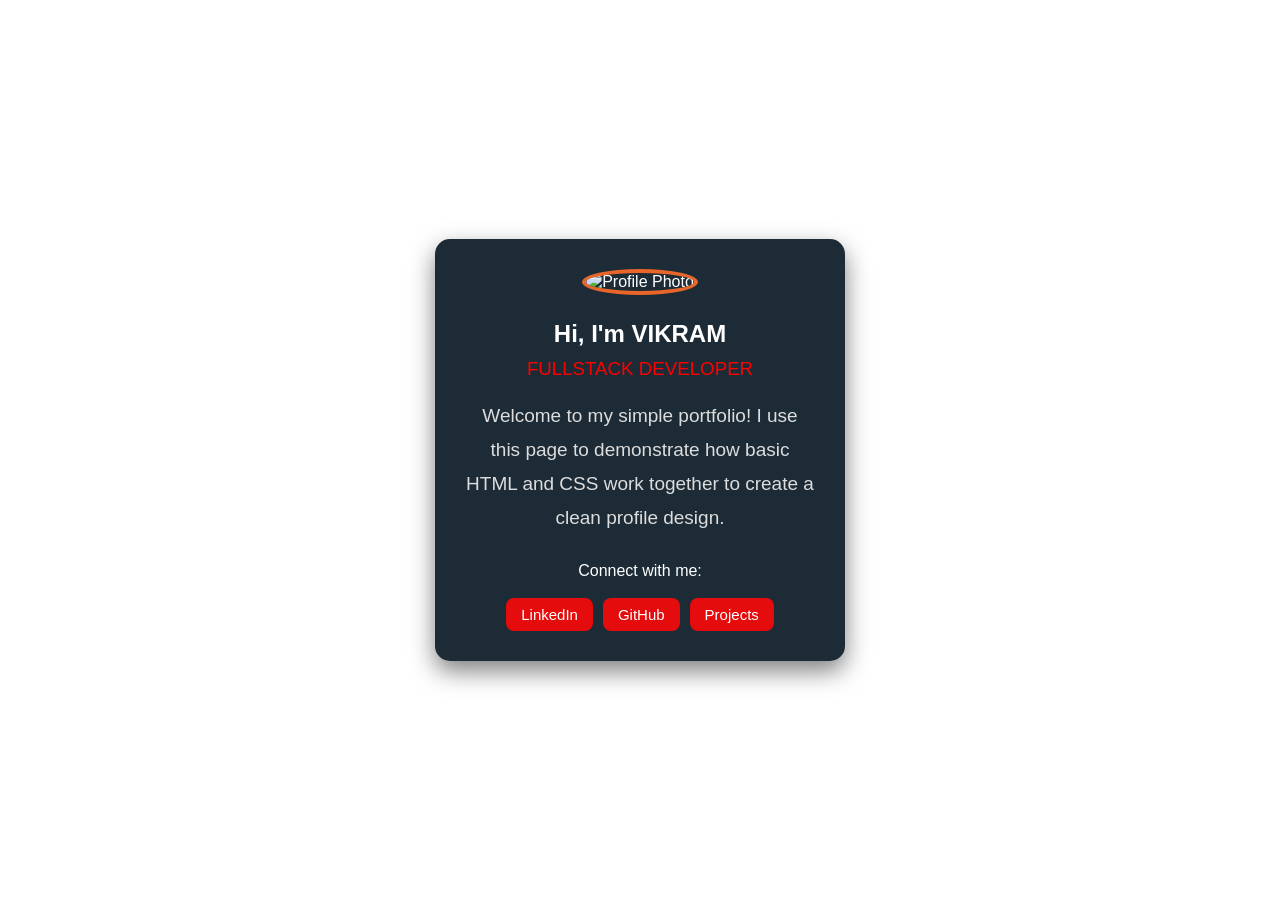
==== index.html @ a29b5b37 "Add files via upload" ====
<!DOCTYPE html>
<html lang="en">
<head>
    <meta charset="UTF-8">
    <title>Portfolio - Anson</title>

    <style>
        body {
            margin: 0;
            height: 100vh;
            display: flex;
            justify-content: center;
            align-items: center;
            font-family: Arial, sans-serif;
          background: url("/home/lab9/Downloads/ii.jpg") no-repeat center center fixed;
background-size: cover;
        }

        .card {
            background: #1c2b36;
            width: 350px;
            padding: 30px;
            border-radius: 15px;
            text-align: center;
            color: white;
            box-shadow: 0 10px 25px rgba(0, 0, 0, 0.5);
        }

        .profile-img {
            width: 120px;
            height: 120px;
            border-radius: 50%;
            border: 4px solid #e86629;
            object-fit: cover;
            margin-bottom: 15px;
        }

        h1 {
            margin: 10px 0;
            font-size: 24px;
        }

        h3 {
            margin: 5px 0 15px;
            color:red;
            font-weight: normal;
        }

        p {
            font-size: 19px;
            line-height: 1.8;
            margin-bottom: 27px;
            color: #ddd;
        }

        h4 {
            margin-bottom: 18px;
            font-weight: normal;
        }

        .buttons {
            display: flex;
            justify-content: center;
            gap: 10px;
        }

        .btn {
            text-decoration: none;
            background: #e40c0c;
            color: white;
            padding: 8px 15px;
            border-radius: 8px;
            font-size: 15px;
            transition: 0.3s;
        }

        .btn:hover {
            background: #0097a7;
            transform: scale(1.05);
        }
    </style>
</head>

<body>

    <div class="card">
        <img src="/home/lab9/Downloads/rrr.jpg" alt="Profile Photo" class="profile-img">

        <h1>Hi, I'm VIKRAM</h1>
        <h3>FULLSTACK DEVELOPER</h3>

        <p>
            Welcome to my simple portfolio! I use this page to demonstrate 
            how basic HTML and CSS work together to create a clean profile design.
        </p>

        <h4>Connect with me:</h4>

        <div class="buttons">
            <a href="#" class="btn">LinkedIn</a>
            <a href="https://github.com/vikramempire/portfolio/tree/main/portfolio" class="btn">GitHub</a>
            <a href="#" class="btn">Projects</a>
        </div>
    </div>

</body>
</html>
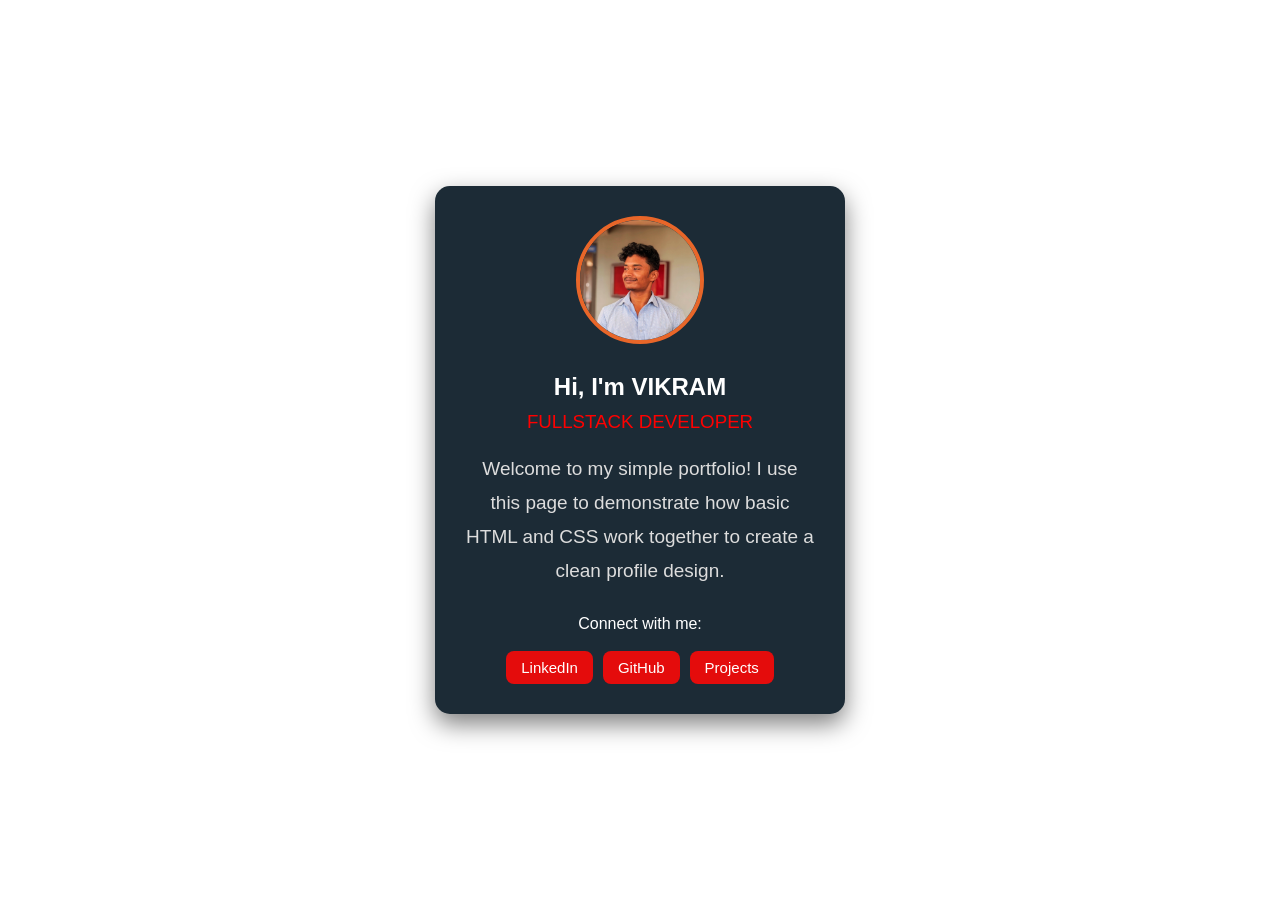
==== commit fc61d61e: "Update index.html" ====
--- a/index.html
+++ b/index.html
@@ -84,7 +84,7 @@
 <body>
 
     <div class="card">
-        <img src="/home/lab9/Downloads/rrr.jpg" alt="Profile Photo" class="profile-img">
+        <img src="EE.jpg" alt="Profile Photo" class="profile-img">
 
         <h1>Hi, I'm VIKRAM</h1>
         <h3>FULLSTACK DEVELOPER</h3>
@@ -104,4 +104,4 @@
     </div>
 
 </body>
-</html>+</html>
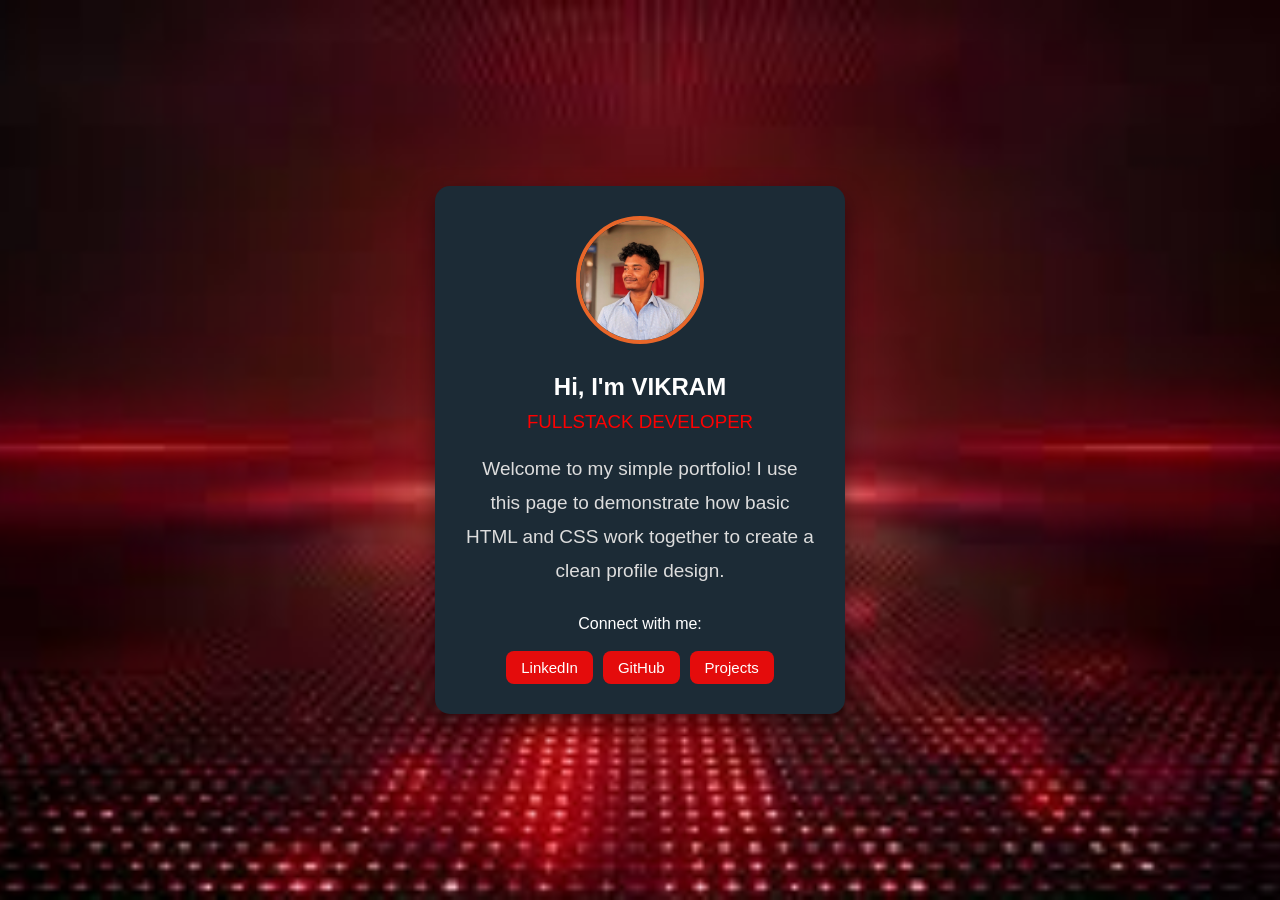
==== commit 9aebbe7e: "Update index.html" ====
--- a/index.html
+++ b/index.html
@@ -12,7 +12,7 @@
             justify-content: center;
             align-items: center;
             font-family: Arial, sans-serif;
-          background: url("/home/lab9/Downloads/ii.jpg") no-repeat center center fixed;
+          background: url("ii.jpg") no-repeat center center fixed;
 background-size: cover;
         }
 
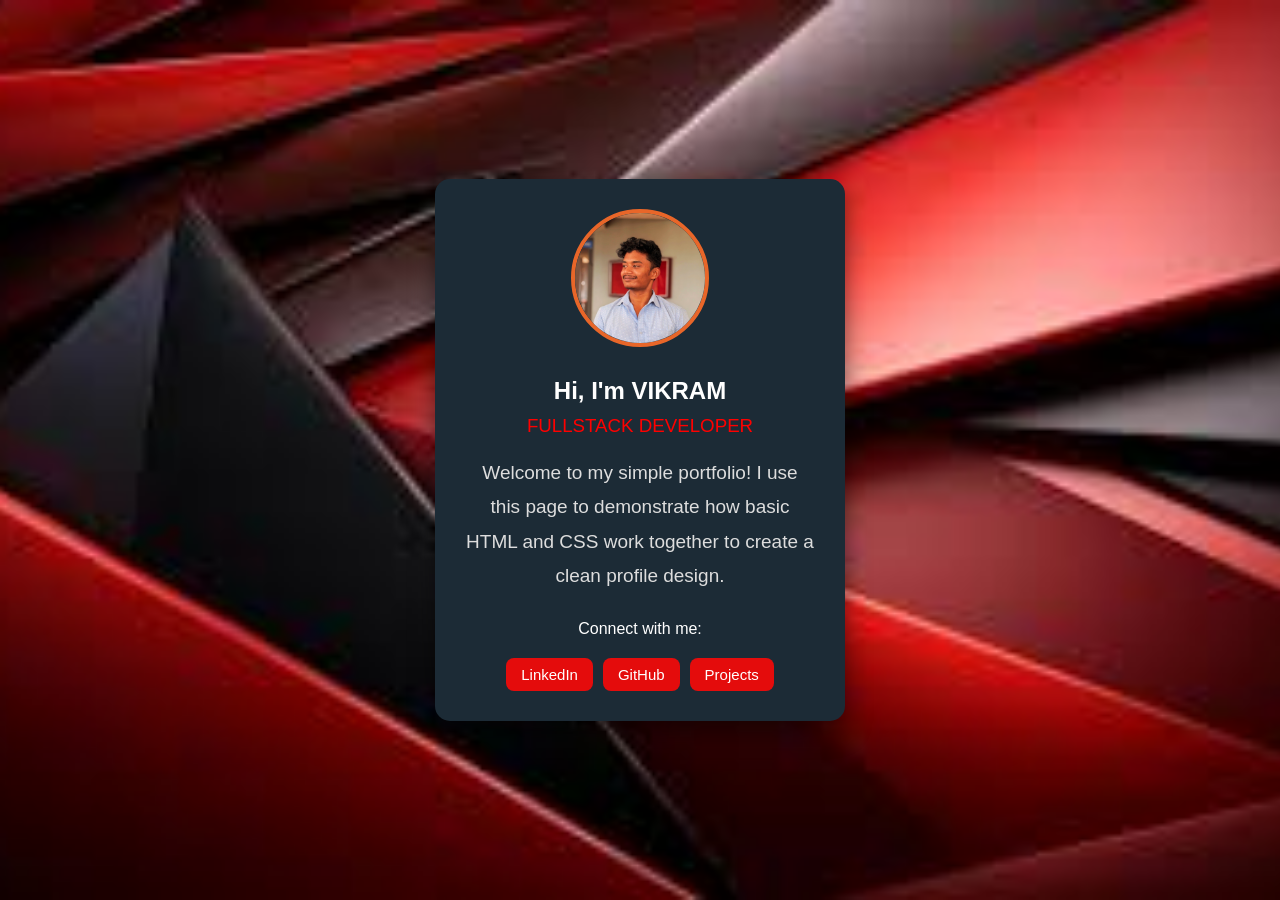
==== commit 295229d9: "Update index.html" ====
--- a/index.html
+++ b/index.html
@@ -12,7 +12,7 @@
             justify-content: center;
             align-items: center;
             font-family: Arial, sans-serif;
-          background: url("ii.jpg") no-repeat center center fixed;
+          background: url("ie.jpg") no-repeat center center fixed;
 background-size: cover;
         }
 
@@ -27,12 +27,12 @@
         }
 
         .profile-img {
-            width: 120px;
-            height: 120px;
-            border-radius: 50%;
+            width: 130px;
+            height: 130px;
+            border-radius: 70%;
             border: 4px solid #e86629;
             object-fit: cover;
-            margin-bottom: 15px;
+            margin-bottom: 16px;
         }
 
         h1 {
@@ -54,7 +54,7 @@
         }
 
         h4 {
-            margin-bottom: 18px;
+            margin-bottom: 20px;
             font-weight: normal;
         }
 
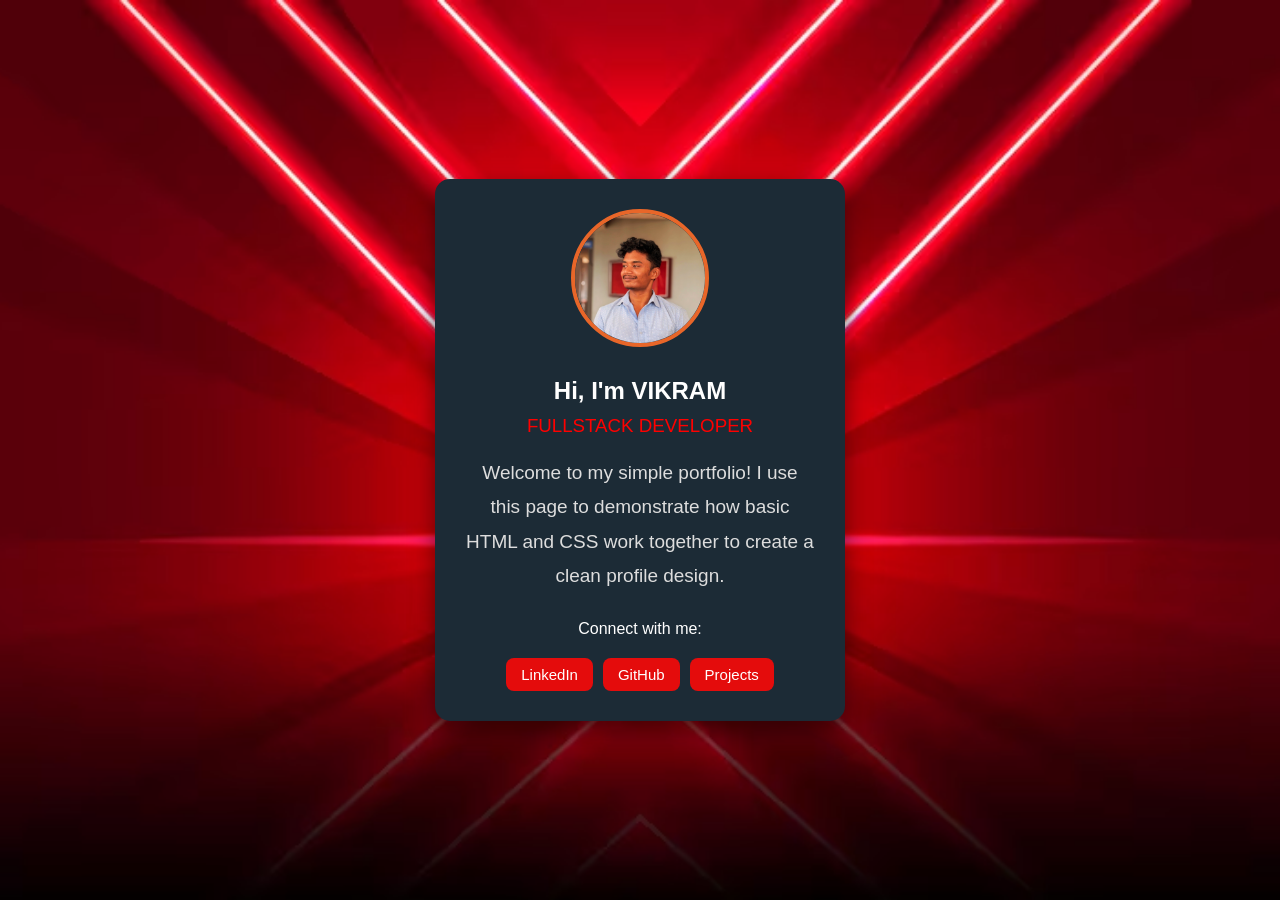
==== commit 6aec8419: "Update index.html" ====
--- a/index.html
+++ b/index.html
@@ -12,7 +12,7 @@
             justify-content: center;
             align-items: center;
             font-family: Arial, sans-serif;
-          background: url("ie.jpg") no-repeat center center fixed;
+          background: url("ieee.jpg") no-repeat center center fixed;
 background-size: cover;
         }
 
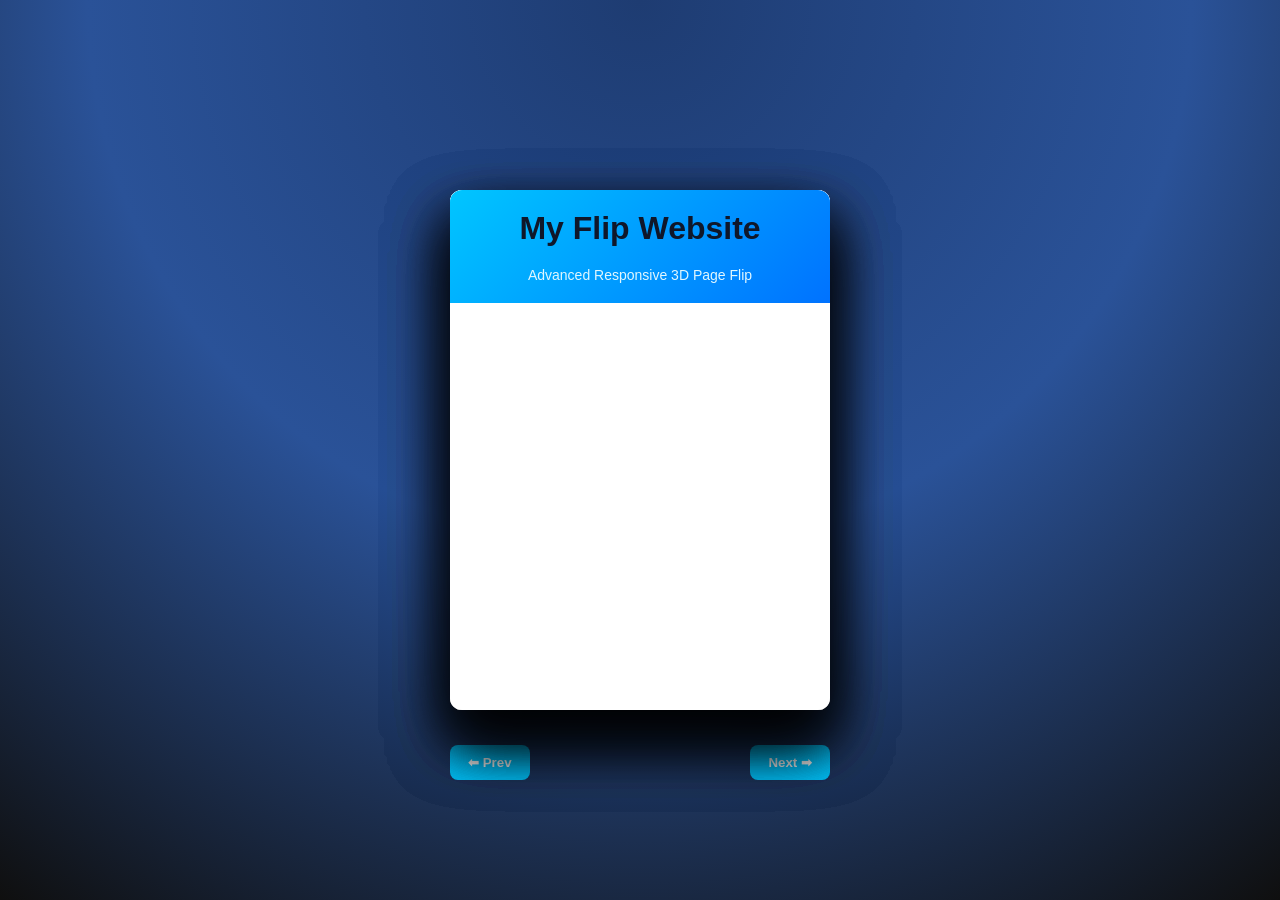
==== commit 7c5f0b83: "Update index.html" ====
--- a/index.html
+++ b/index.html
@@ -1,107 +1,243 @@
 <!DOCTYPE html>
 <html lang="en">
 <head>
-    <meta charset="UTF-8">
-    <title>Portfolio - Anson</title>
-
-    <style>
-        body {
-            margin: 0;
-            height: 100vh;
-            display: flex;
-            justify-content: center;
-            align-items: center;
-            font-family: Arial, sans-serif;
-          background: url("ieee.jpg") no-repeat center center fixed;
-background-size: cover;
-        }
-
-        .card {
-            background: #1c2b36;
-            width: 350px;
-            padding: 30px;
-            border-radius: 15px;
-            text-align: center;
-            color: white;
-            box-shadow: 0 10px 25px rgba(0, 0, 0, 0.5);
-        }
-
-        .profile-img {
-            width: 130px;
-            height: 130px;
-            border-radius: 70%;
-            border: 4px solid #e86629;
-            object-fit: cover;
-            margin-bottom: 16px;
-        }
-
-        h1 {
-            margin: 10px 0;
-            font-size: 24px;
-        }
-
-        h3 {
-            margin: 5px 0 15px;
-            color:red;
-            font-weight: normal;
-        }
-
-        p {
-            font-size: 19px;
-            line-height: 1.8;
-            margin-bottom: 27px;
-            color: #ddd;
-        }
-
-        h4 {
-            margin-bottom: 20px;
-            font-weight: normal;
-        }
-
-        .buttons {
-            display: flex;
-            justify-content: center;
-            gap: 10px;
-        }
-
-        .btn {
-            text-decoration: none;
-            background: #e40c0c;
-            color: white;
-            padding: 8px 15px;
-            border-radius: 8px;
-            font-size: 15px;
-            transition: 0.3s;
-        }
-
-        .btn:hover {
-            background: #0097a7;
-            transform: scale(1.05);
-        }
-    </style>
+<meta charset="UTF-8">
+<meta name="viewport" content="width=device-width, initial-scale=1.0">
+<title>Advanced Flip Website</title>
+
+<style>
+*{
+margin:0;
+padding:0;
+box-sizing:border-box;
+font-family:Arial, sans-serif;
+}
+
+body{
+height:100vh;
+display:flex;
+justify-content:center;
+align-items:center;
+background:radial-gradient(circle at top,#1e3c72,#2a5298,#0f0f0f);
+overflow:hidden;
+}
+
+/* BOOK */
+.book{
+width:380px;
+height:520px;
+perspective:2000px;
+position:relative;
+}
+
+/* PAGE */
+.page{
+width:100%;
+height:100%;
+position:absolute;
+top:0;
+left:0;
+transform-origin:left;
+transition:transform 1s ease;
+border-radius:12px;
+overflow:hidden;
+box-shadow:0 30px 60px rgba(0,0,0,0.5);
+background:white;
+}
+
+/* FLIP */
+.flipped{
+transform:rotateY(-180deg);
+z-index:0;
+}
+
+/* STACK ORDER */
+#p1{z-index:5;}
+#p2{z-index:4;}
+#p3{z-index:3;}
+#p4{z-index:2;}
+#p5{z-index:1;}
+
+/* PAGE CONTENT */
+.content{
+padding:20px;
+text-align:center;
+}
+
+.content h1{
+font-size:24px;
+margin-bottom:10px;
+color:#0f172a;
+}
+
+.content p{
+font-size:14px;
+color:#555;
+margin-top:10px;
+}
+
+/* IMAGES */
+.content img{
+width:100%;
+height:220px;
+object-fit:cover;
+border-radius:10px;
+margin-top:10px;
+}
+
+/* COVER PAGE */
+.cover{
+background:linear-gradient(135deg,#00c6ff,#0072ff);
+color:white;
+display:flex;
+flex-direction:column;
+justify-content:center;
+align-items:center;
+}
+
+.cover h1{
+font-size:32px;
+}
+
+.cover p{
+color:#e0f7ff;
+}
+
+/* BUTTONS */
+.controls{
+position:absolute;
+bottom:-70px;
+width:100%;
+display:flex;
+justify-content:space-between;
+}
+
+button{
+padding:10px 18px;
+border:none;
+background:#00c6ff;
+color:white;
+border-radius:8px;
+cursor:pointer;
+font-weight:bold;
+transition:0.3s;
+}
+
+button:hover{
+background:#0072ff;
+transform:scale(1.05);
+}
+
+/* RESPONSIVE */
+@media(max-width:500px){
+.book{
+transform:scale(0.85);
+}
+}
+</style>
 </head>
 
 <body>
 
-    <div class="card">
-        <img src="EE.jpg" alt="Profile Photo" class="profile-img">
-
-        <h1>Hi, I'm VIKRAM</h1>
-        <h3>FULLSTACK DEVELOPER</h3>
-
-        <p>
-            Welcome to my simple portfolio! I use this page to demonstrate 
-            how basic HTML and CSS work together to create a clean profile design.
-        </p>
-
-        <h4>Connect with me:</h4>
-
-        <div class="buttons">
-            <a href="#" class="btn">LinkedIn</a>
-            <a href="https://github.com/vikramempire/portfolio/tree/main/portfolio" class="btn">GitHub</a>
-            <a href="#" class="btn">Projects</a>
-        </div>
-    </div>
+<div class="book">
+
+<!-- PAGE 1 COVER -->
+<div class="page" id="p1">
+<div class="content cover">
+<h1>My Flip Website</h1>
+<p>Advanced Responsive 3D Page Flip</p>
+</div>
+</div>
+
+<!-- PAGE 2 -->
+<div class="page" id="p2">
+<div class="content">
+<h1>Welcome</h1>
+<img src="EE.jpg">
+<p>This is a modern flip-style website with smooth animation.</p>
+</div>
+</div>
+
+<!-- PAGE 3 -->
+<div class="page" id="p3">
+<div class="content">
+<h1>Gallery</h1>
+<img src="ie.jpg">
+<p>Beautiful image-based content pages.</p>
+</div>
+</div>
+
+<!-- PAGE 4 -->
+<div class="page" id="p4">
+<div class="content">
+<h1>Technology</h1>
+<img src="ieee.jpg">
+<p>Advanced UI using HTML, CSS & JavaScript.</p>
+</div>
+</div>
+
+<!-- PAGE 5 -->
+<div class="page" id="p5">
+<div class="content">
+<h1>End Page</h1>
+<img src="ii.jpg">
+<p>Thank you for visiting this flip website.</p>
+</div>
+</div>
+
+<!-- CONTROLS -->
+<div class="controls">
+<button onclick="prevPage()">⬅ Prev</button>
+<button onclick="nextPage()">Next ➡</button>
+</div>
+
+</div>
+
+<script>
+
+let current = 1;
+
+function nextPage(){
+if(current === 1){
+document.getElementById("p1").classList.add("flipped");
+}
+else if(current === 2){
+document.getElementById("p2").classList.add("flipped");
+}
+else if(current === 3){
+document.getElementById("p3").classList.add("flipped");
+}
+else if(current === 4){
+document.getElementById("p4").classList.add("flipped");
+}
+current++;
+if(current > 5) current = 5;
+}
+
+function prevPage(){
+if(current === 5){
+document.getElementById("p4").classList.remove("flipped");
+}
+else if(current === 4){
+document.getElementById("p3").classList.remove("flipped");
+}
+else if(current === 3){
+document.getElementById("p2").classList.remove("flipped");
+}
+else if(current === 2){
+document.getElementById("p1").classList.remove("flipped");
+}
+current--;
+if(current < 1) current = 1;
+}
+
+// Keyboard control
+document.addEventListener("keydown",(e)=>{
+if(e.key==="ArrowRight") nextPage();
+if(e.key==="ArrowLeft") prevPage();
+});
+
+</script>
 
 </body>
 </html>
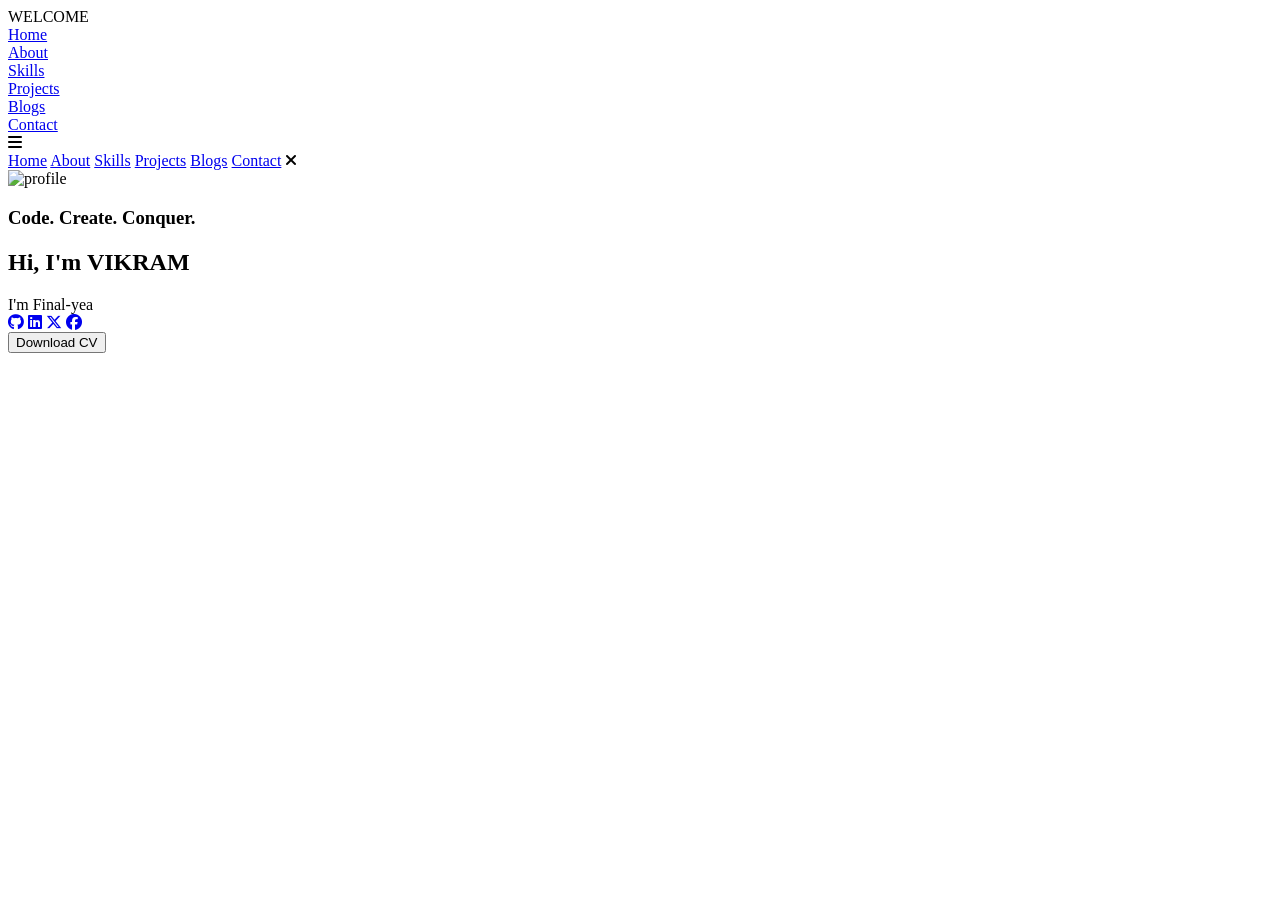
==== commit 1285177e: "Update index.html" ====
--- a/index.html
+++ b/index.html
@@ -1,242 +1,150 @@
 <!DOCTYPE html>
 <html lang="en">
 <head>
-<meta charset="UTF-8">
-<meta name="viewport" content="width=device-width, initial-scale=1.0">
-<title>Advanced Flip Website</title>
+    <meta charset="UTF-8">
+    <meta name="viewport" content="width=device-width, initial-scale=1.0">
 
-<style>
-*{
-margin:0;
-padding:0;
-box-sizing:border-box;
-font-family:Arial, sans-serif;
-}
+    <title>Vikram Portfolio</title>
 
-body{
-height:100vh;
-display:flex;
-justify-content:center;
-align-items:center;
-background:radial-gradient(circle at top,#1e3c72,#2a5298,#0f0f0f);
-overflow:hidden;
-}
+    <!-- Font Awesome -->
+    <link rel="stylesheet" href="https://cdnjs.cloudflare.com/ajax/libs/font-awesome/6.7.1/css/all.min.css">
 
-/* BOOK */
-.book{
-width:380px;
-height:520px;
-perspective:2000px;
-position:relative;
-}
+    <!-- AOS Animation -->
+    <link rel="stylesheet" href="https://unpkg.com/aos@next/dist/aos.css"/>
 
-/* PAGE */
-.page{
-width:100%;
-height:100%;
-position:absolute;
-top:0;
-left:0;
-transform-origin:left;
-transition:transform 1s ease;
-border-radius:12px;
-overflow:hidden;
-box-shadow:0 30px 60px rgba(0,0,0,0.5);
-background:white;
-}
-
-/* FLIP */
-.flipped{
-transform:rotateY(-180deg);
-z-index:0;
-}
-
-/* STACK ORDER */
-#p1{z-index:5;}
-#p2{z-index:4;}
-#p3{z-index:3;}
-#p4{z-index:2;}
-#p5{z-index:1;}
-
-/* PAGE CONTENT */
-.content{
-padding:20px;
-text-align:center;
-}
-
-.content h1{
-font-size:24px;
-margin-bottom:10px;
-color:#0f172a;
-}
-
-.content p{
-font-size:14px;
-color:#555;
-margin-top:10px;
-}
-
-/* IMAGES */
-.content img{
-width:100%;
-height:220px;
-object-fit:cover;
-border-radius:10px;
-margin-top:10px;
-}
-
-/* COVER PAGE */
-.cover{
-background:linear-gradient(135deg,#00c6ff,#0072ff);
-color:white;
-display:flex;
-flex-direction:column;
-justify-content:center;
-align-items:center;
-}
-
-.cover h1{
-font-size:32px;
-}
-
-.cover p{
-color:#e0f7ff;
-}
-
-/* BUTTONS */
-.controls{
-position:absolute;
-bottom:-70px;
-width:100%;
-display:flex;
-justify-content:space-between;
-}
-
-button{
-padding:10px 18px;
-border:none;
-background:#00c6ff;
-color:white;
-border-radius:8px;
-cursor:pointer;
-font-weight:bold;
-transition:0.3s;
-}
-
-button:hover{
-background:#0072ff;
-transform:scale(1.05);
-}
-
-/* RESPONSIVE */
-@media(max-width:500px){
-.book{
-transform:scale(0.85);
-}
-}
-</style>
+    <!-- CSS -->
+    <link rel="stylesheet" href="style.css">
 </head>
 
 <body>
 
-<div class="book">
 
-<!-- PAGE 1 COVER -->
-<div class="page" id="p1">
-<div class="content cover">
-<h1>My Flip Website</h1>
-<p>Advanced Responsive 3D Page Flip</p>
-</div>
-</div>
 
-<!-- PAGE 2 -->
-<div class="page" id="p2">
-<div class="content">
-<h1>Welcome</h1>
-<img src="EE.jpg">
-<p>This is a modern flip-style website with smooth animation.</p>
-</div>
-</div>
+<div class="overlay"></div>
 
-<!-- PAGE 3 -->
-<div class="page" id="p3">
-<div class="content">
-<h1>Gallery</h1>
-<img src="ie.jpg">
-<p>Beautiful image-based content pages.</p>
-</div>
-</div>
+<!-- NAVBAR -->
+<nav>
+    <div class="nav-container">
 
-<!-- PAGE 4 -->
-<div class="page" id="p4">
-<div class="content">
-<h1>Technology</h1>
-<img src="ieee.jpg">
-<p>Advanced UI using HTML, CSS & JavaScript.</p>
-</div>
-</div>
+        <div class="logo" data-aos="zoom-in">
+            <span>WELCOME</span>
+        </div>
 
-<!-- PAGE 5 -->
-<div class="page" id="p5">
-<div class="content">
-<h1>End Page</h1>
-<img src="ii.jpg">
-<p>Thank you for visiting this flip website.</p>
-</div>
-</div>
+        <div class="links">
+            <div class="link"><a href="#">Home</a></div>
+            <div class="link"><a href="#">About</a></div>
+            <div class="link"><a href="#">Skills</a></div>
+            <div class="link"><a href="#">Projects</a></div>
+            <div class="link"><a href="#">Blogs</a></div>
+            <div class="link contact-btn"><a href="#">Contact</a></div>
+        </div>
 
-<!-- CONTROLS -->
-<div class="controls">
-<button onclick="prevPage()">⬅ Prev</button>
-<button onclick="nextPage()">Next ➡</button>
-</div>
+        <i class="fa-solid fa-bars hamburg" onclick="hamburg()"></i>
+    </div>
 
-</div>
+    <!-- MOBILE MENU -->
+    <div class="dropdown">
+        <div class="links">
+            <a href="#">Home</a>
+            <a href="#">About</a>
+            <a href="#">Skills</a>
+            <a href="#">Projects</a>
+            <a href="#">Blogs</a>
+            <a href="#">Contact</a>
 
+            <i class="fa-solid fa-xmark cancel" onclick="cancel()"></i>
+        </div>
+    </div>
+</nav>
+
+<!-- HERO SECTION -->
+<section>
+    <div class="main-container">
+
+        <div class="image" data-aos="zoom-in-right">
+            <img src="main.png" alt="profile">
+        </div>
+
+        <div class="content">
+
+            <h3 data-aos="fade-right">Code. Create. Conquer.</h3>
+
+            <h1 data-aos="fade-left">Hi, I'm <span> VIKRAM</span></h1>
+
+            <div class="typewriter">
+                I'm <span id="typing">
+                Final-year B.Tech student passionate 
+                about web development.
+                Currently learning Full Stack Development 
+                and building real-world projects using modern technologies.
+            </span>
+            
+
+            
+
+            <div class="social-links">
+                <a href="#"><i class="fa-brands fa-github"></i></a>
+                <a href="#"><i class="fa-brands fa-linkedin"></i></a>
+                <a href="#"><i class="fa-brands fa-x-twitter"></i></a>
+                <a href="#"><i class="fa-brands fa-facebook"></i></a>
+            </div>
+
+            <div class="btn">
+                <button>Download CV</button>
+            </div>
+
+        </div>
+    </div>
+</section>
+
+<!-- SCRIPTS -->
+<script src="https://unpkg.com/aos@next/dist/aos.js"></script>
 <script>
+AOS.init({ offset: 0 });
 
-let current = 1;
+// Typewriter
+const words = [
+                "Final-year B.Tech student passionate about web development\n",
+            
+                "Currently learning Full Stack Development and building real-world projects using modern technologies\n"
+            ];
+let i = 0;
+let j = 0;
+let current = "";
+let isDeleting = false;
+const typing = document.getElementById("typing");
 
-function nextPage(){
-if(current === 1){
-document.getElementById("p1").classList.add("flipped");
-}
-else if(current === 2){
-document.getElementById("p2").classList.add("flipped");
-}
-else if(current === 3){
-document.getElementById("p3").classList.add("flipped");
-}
-else if(current === 4){
-document.getElementById("p4").classList.add("flipped");
-}
-current++;
-if(current > 5) current = 5;
+function type() {
+    current = words[i];
+
+    if (isDeleting) {
+        typing.textContent = current.substring(0, j--);
+        if (j < 0) {
+            isDeleting = false;
+            i = (i + 1) % words.length;
+        }
+    } else {
+        typing.textContent = current.substring(0, j++);
+        if (j > current.length) {
+            isDeleting = true;
+            setTimeout(type, 1000);
+            return;
+        }
+    }
+
+    setTimeout(type, isDeleting ? 60 : 120);
 }
 
-function prevPage(){
-if(current === 5){
-document.getElementById("p4").classList.remove("flipped");
-}
-else if(current === 4){
-document.getElementById("p3").classList.remove("flipped");
-}
-else if(current === 3){
-document.getElementById("p2").classList.remove("flipped");
-}
-else if(current === 2){
-document.getElementById("p1").classList.remove("flipped");
-}
-current--;
-if(current < 1) current = 1;
+type();
+
+// Mobile menu
+function hamburg(){
+    document.querySelector(".dropdown").style.transform = "translateY(0)";
 }
 
-// Keyboard control
-document.addEventListener("keydown",(e)=>{
-if(e.key==="ArrowRight") nextPage();
-if(e.key==="ArrowLeft") prevPage();
-});
-
+function cancel(){
+    document.querySelector(".dropdown").style.transform = "translateY(-500px)";
+}
 </script>
 
 </body>
